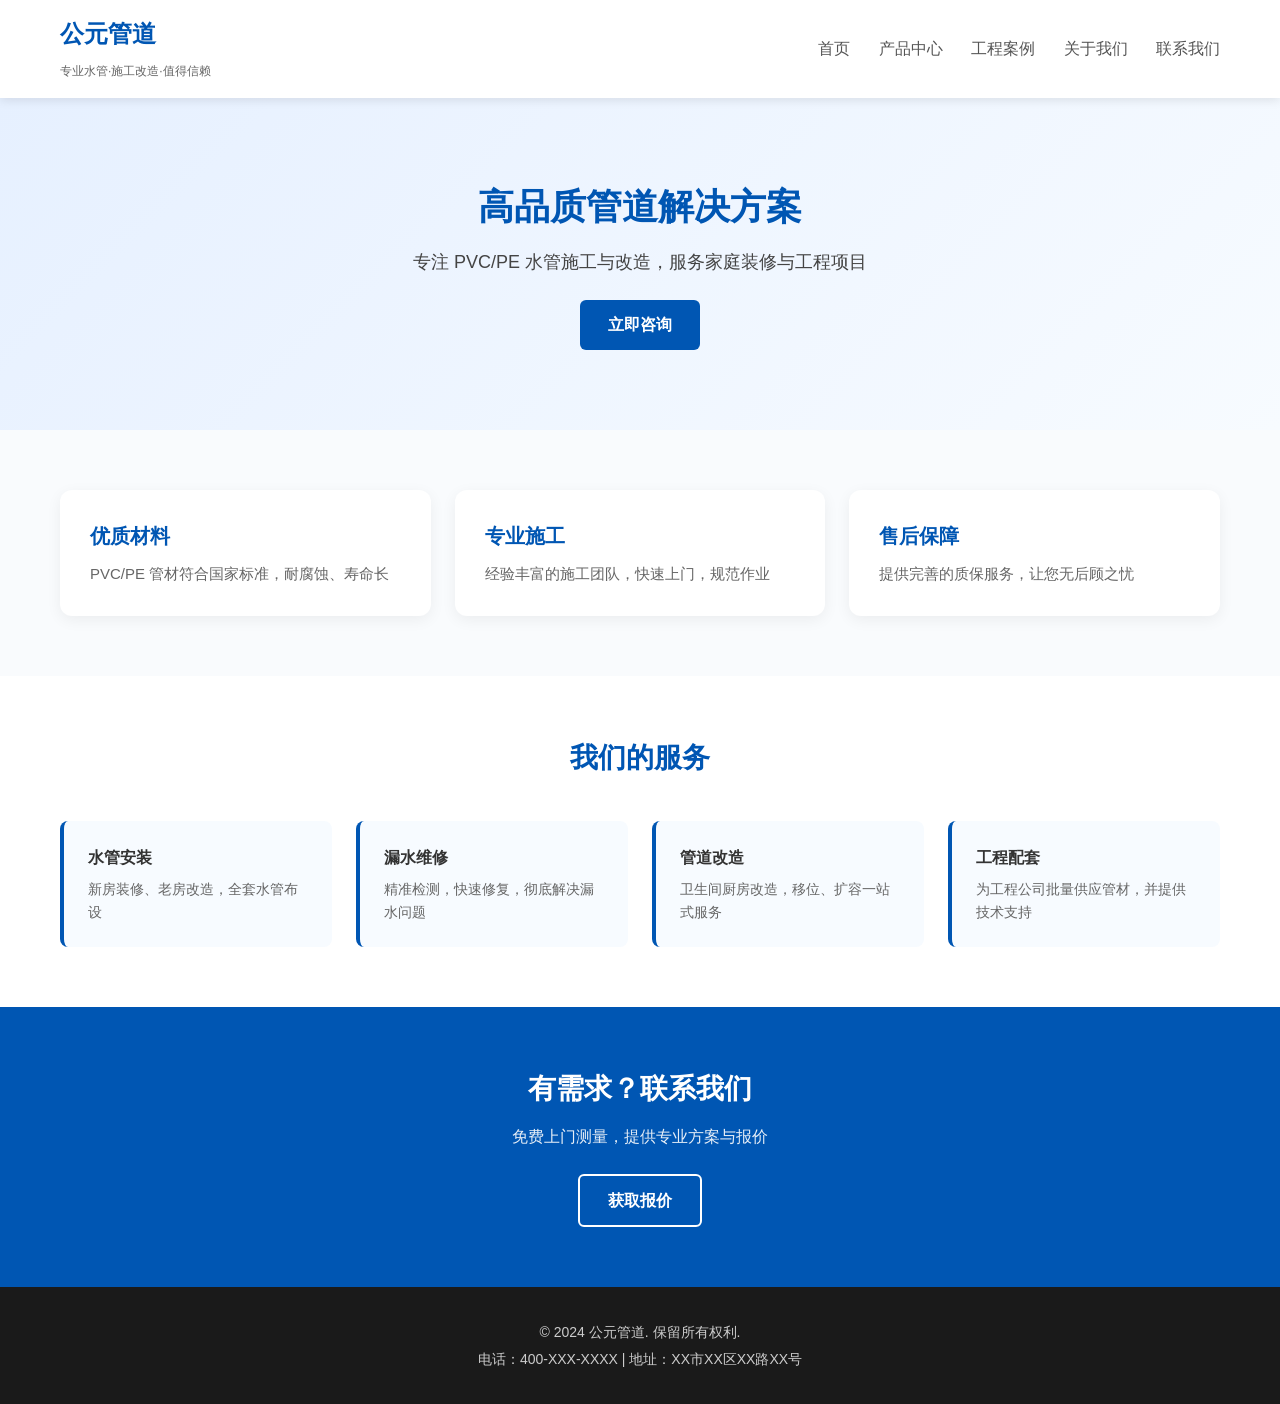
==== index.html @ 61cfcf32 "Initial commit - 公元管道官网" ====
<!DOCTYPE html>
<html lang="zh-CN">
<head>
<meta charset="UTF-8">
<meta name="viewport" content="width=device-width, initial-scale=1.0">
<title>公元管道 - 专业PVC/PE水管施工改造</title>
<link rel="stylesheet" href="css/style.css">
</head>
<body>
<header class="header">
  <div class="container">
    <div class="logo">
      <h1>公元管道</h1>
      <span class="tagline">专业水管·施工改造·值得信赖</span>
    </div>
    <nav class="nav">
      <a href="index.html">首页</a>
      <a href="products.html">产品中心</a>
      <a href="cases.html">工程案例</a>
      <a href="about.html">关于我们</a>
      <a href="contact.html">联系我们</a>
    </nav>
  </div>
</header>

<section class="hero">
  <div class="container">
    <h2>高品质管道解决方案</h2>
    <p>专注 PVC/PE 水管施工与改造，服务家庭装修与工程项目</p>
    <a href="contact.html" class="btn btn-primary">立即咨询</a>
  </div>
</section>

<section class="features">
  <div class="container">
    <div class="feature-card">
      <h3>优质材料</h3>
      <p>PVC/PE 管材符合国家标准，耐腐蚀、寿命长</p>
    </div>
    <div class="feature-card">
      <h3>专业施工</h3>
      <p>经验丰富的施工团队，快速上门，规范作业</p>
    </div>
    <div class="feature-card">
      <h3>售后保障</h3>
      <p>提供完善的质保服务，让您无后顾之忧</p>
    </div>
  </div>
</section>

<section class="services">
  <div class="container">
    <h2>我们的服务</h2>
    <div class="service-grid">
      <div class="service-item">
        <h4>水管安装</h4>
        <p>新房装修、老房改造，全套水管布设</p>
      </div>
      <div class="service-item">
        <h4>漏水维修</h4>
        <p>精准检测，快速修复，彻底解决漏水问题</p>
      </div>
      <div class="service-item">
        <h4>管道改造</h4>
        <p>卫生间厨房改造，移位、扩容一站式服务</p>
      </div>
      <div class="service-item">
        <h4>工程配套</h4>
        <p>为工程公司批量供应管材，并提供技术支持</p>
      </div>
    </div>
  </div>
</section>

<section class="cta">
  <div class="container">
    <h2>有需求？联系我们</h2>
    <p>免费上门测量，提供专业方案与报价</p>
    <a href="contact.html" class="btn btn-secondary">获取报价</a>
  </div>
</section>

<footer class="footer">
  <div class="container">
    <p>© 2024 公元管道. 保留所有权利.</p>
    <p>电话：400-XXX-XXXX | 地址：XX市XX区XX路XX号</p>
  </div>
</footer>

<script src="js/main.js"></script>
</body>
</html>
---- css/style.css ----
* {
  margin: 0;
  padding: 0;
  box-sizing: border-box;
}
body {
  font-family: 'Inter', 'Helvetica Neue', Arial, sans-serif;
  line-height: 1.6;
  color: #333;
  background: #fff;
}
.container {
  max-width: 1200px;
  margin: 0 auto;
  padding: 0 20px;
}
.header {
  background: #fff;
  box-shadow: 0 2px 10px rgba(0,0,0,0.1);
  position: sticky;
  top: 0;
  z-index: 100;
}
.header .container {
  display: flex;
  justify-content: space-between;
  align-items: center;
  padding: 15px 20px;
}
.logo h1 {
  font-size: 24px;
  color: #0056b3;
  margin-bottom: 4px;
}
.tagline {
  font-size: 12px;
  color: #666;
}
.nav a {
  margin-left: 24px;
  text-decoration: none;
  color: #555;
  font-weight: 500;
  transition: color 0.3s;
}
.nav a:hover {
  color: #0056b3;
}
.hero {
  background: linear-gradient(135deg, #e6f0ff 0%, #f7fbff 100%);
  padding: 80px 0;
  text-align: center;
}
.hero h2 {
  font-size: 36px;
  color: #0056b3;
  margin-bottom: 12px;
}
.hero p {
  font-size: 18px;
  color: #444;
  margin-bottom: 24px;
}
.btn {
  padding: 12px 28px;
  border-radius: 6px;
  text-decoration: none;
  font-weight: 600;
  transition: all 0.3s;
  display: inline-block;
}
.btn-primary {
  background: #0056b3;
  color: #fff;
}
.btn-primary:hover {
  background: #004494;
  transform: translateY(-2px);
}
.btn-secondary {
  background: transparent;
  border: 2px solid #0056b3;
  color: #0056b3;
}
.btn-secondary:hover {
  background: #0056b3;
  color: #fff;
}
.features {
  padding: 60px 0;
  background: #f9fbfd;
}
.features .container {
  display: grid;
  grid-template-columns: repeat(auto-fit, minmax(260px, 1fr));
  gap: 24px;
}
.feature-card {
  background: #fff;
  padding: 30px;
  border-radius: 12px;
  box-shadow: 0 4px 15px rgba(0,0,0,0.06);
  transition: transform 0.3s;
}
.feature-card:hover {
  transform: translateY(-5px);
}
.feature-card h3 {
  color: #0056b3;
  margin-bottom: 10px;
  font-size: 20px;
}
.feature-card p {
  color: #666;
  font-size: 15px;
}
.services {
  padding: 60px 0;
}
.services h2 {
  text-align: center;
  margin-bottom: 40px;
  color: #0056b3;
  font-size: 28px;
}
.service-grid {
  display: grid;
  grid-template-columns: repeat(auto-fit, minmax(240px, 1fr));
  gap: 24px;
}
.service-item {
  padding: 24px;
  border-left: 4px solid #0056b3;
  background: #f7fbff;
  border-radius: 8px;
}
.service-item h4 {
  margin-bottom: 8px;
  color: #333;
}
.service-item p {
  color: #666;
  font-size: 14px;
}
.cta {
  padding: 60px 0;
  text-align: center;
  background: #0056b3;
  color: #fff;
}
.cta h2 {
  margin-bottom: 12px;
  font-size: 28px;
}
.cta p {
  margin-bottom: 24px;
  opacity: 0.9;
}
.cta .btn-secondary {
  border-color: #fff;
  color: #fff;
}
.cta .btn-secondary:hover {
  background: #fff;
  color: #0056b3;
}
.footer {
  background: #1a1a1a;
  color: #ccc;
  padding: 30px 0;
  text-align: center;
  font-size: 14px;
}
.footer p {
  margin: 4px 0;
}

/* 响应式 */
@media (max-width: 768px) {
  .header .container {
    flex-direction: column;
  }
  .nav {
    margin-top: 15px;
  }
  .nav a {
    margin: 0 10px;
  }
  .hero h2 {
    font-size: 28px;
  }
}
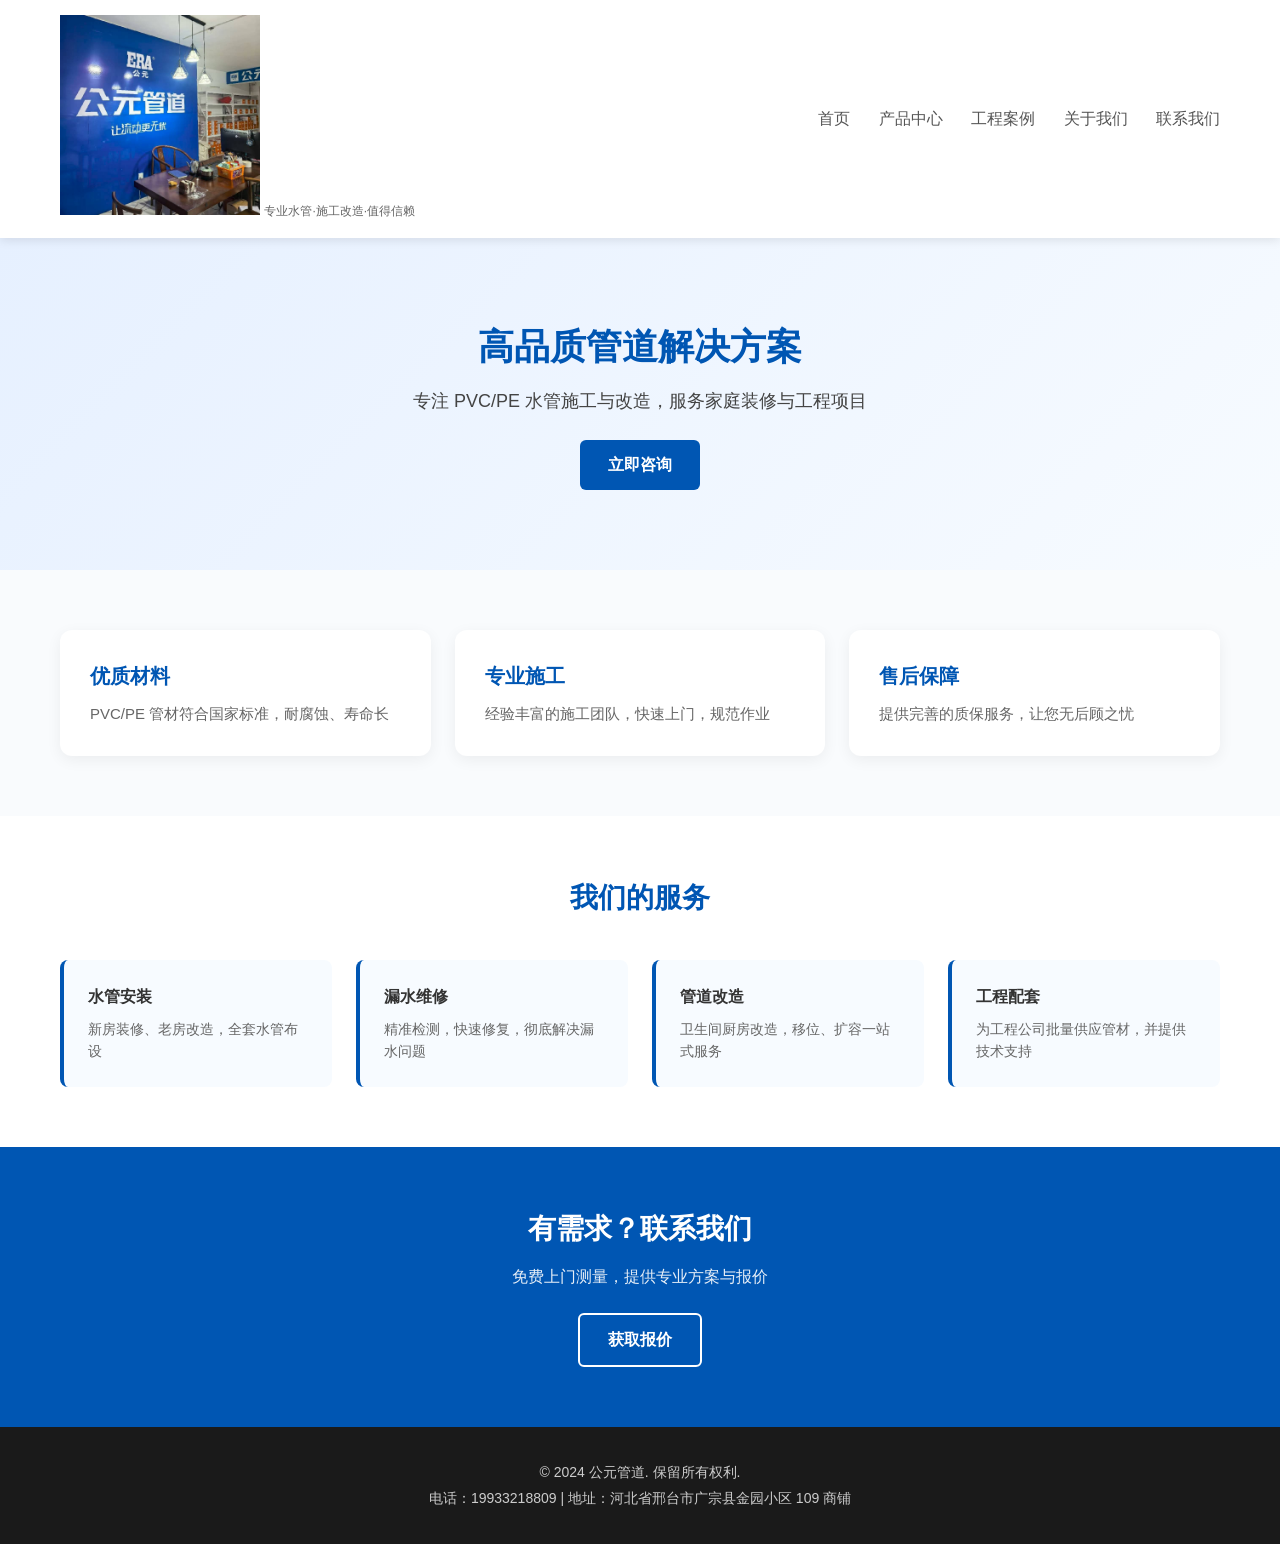
==== commit 6ff94558: "feat: 批量更新所有页面 - logo图片化; 更新联系方式; 移除邮箱; 添加资质证书" ====
--- a/index.html
+++ b/index.html
@@ -10,7 +10,7 @@
 <header class="header">
   <div class="container">
     <div class="logo">
-      <h1>公元管道</h1>
+      <img src="images/logo.jpg" style="max-width:200px; height:auto;" alt="公元管道" class="logo-img">
       <span class="tagline">专业水管·施工改造·值得信赖</span>
     </div>
     <nav class="nav">
@@ -83,7 +83,7 @@
 <footer class="footer">
   <div class="container">
     <p>© 2024 公元管道. 保留所有权利.</p>
-    <p>电话：400-XXX-XXXX | 地址：XX市XX区XX路XX号</p>
+    <p>电话：19933218809 | 地址：河北省邢台市广宗县金园小区 109 商铺</p>
   </div>
 </footer>
 
